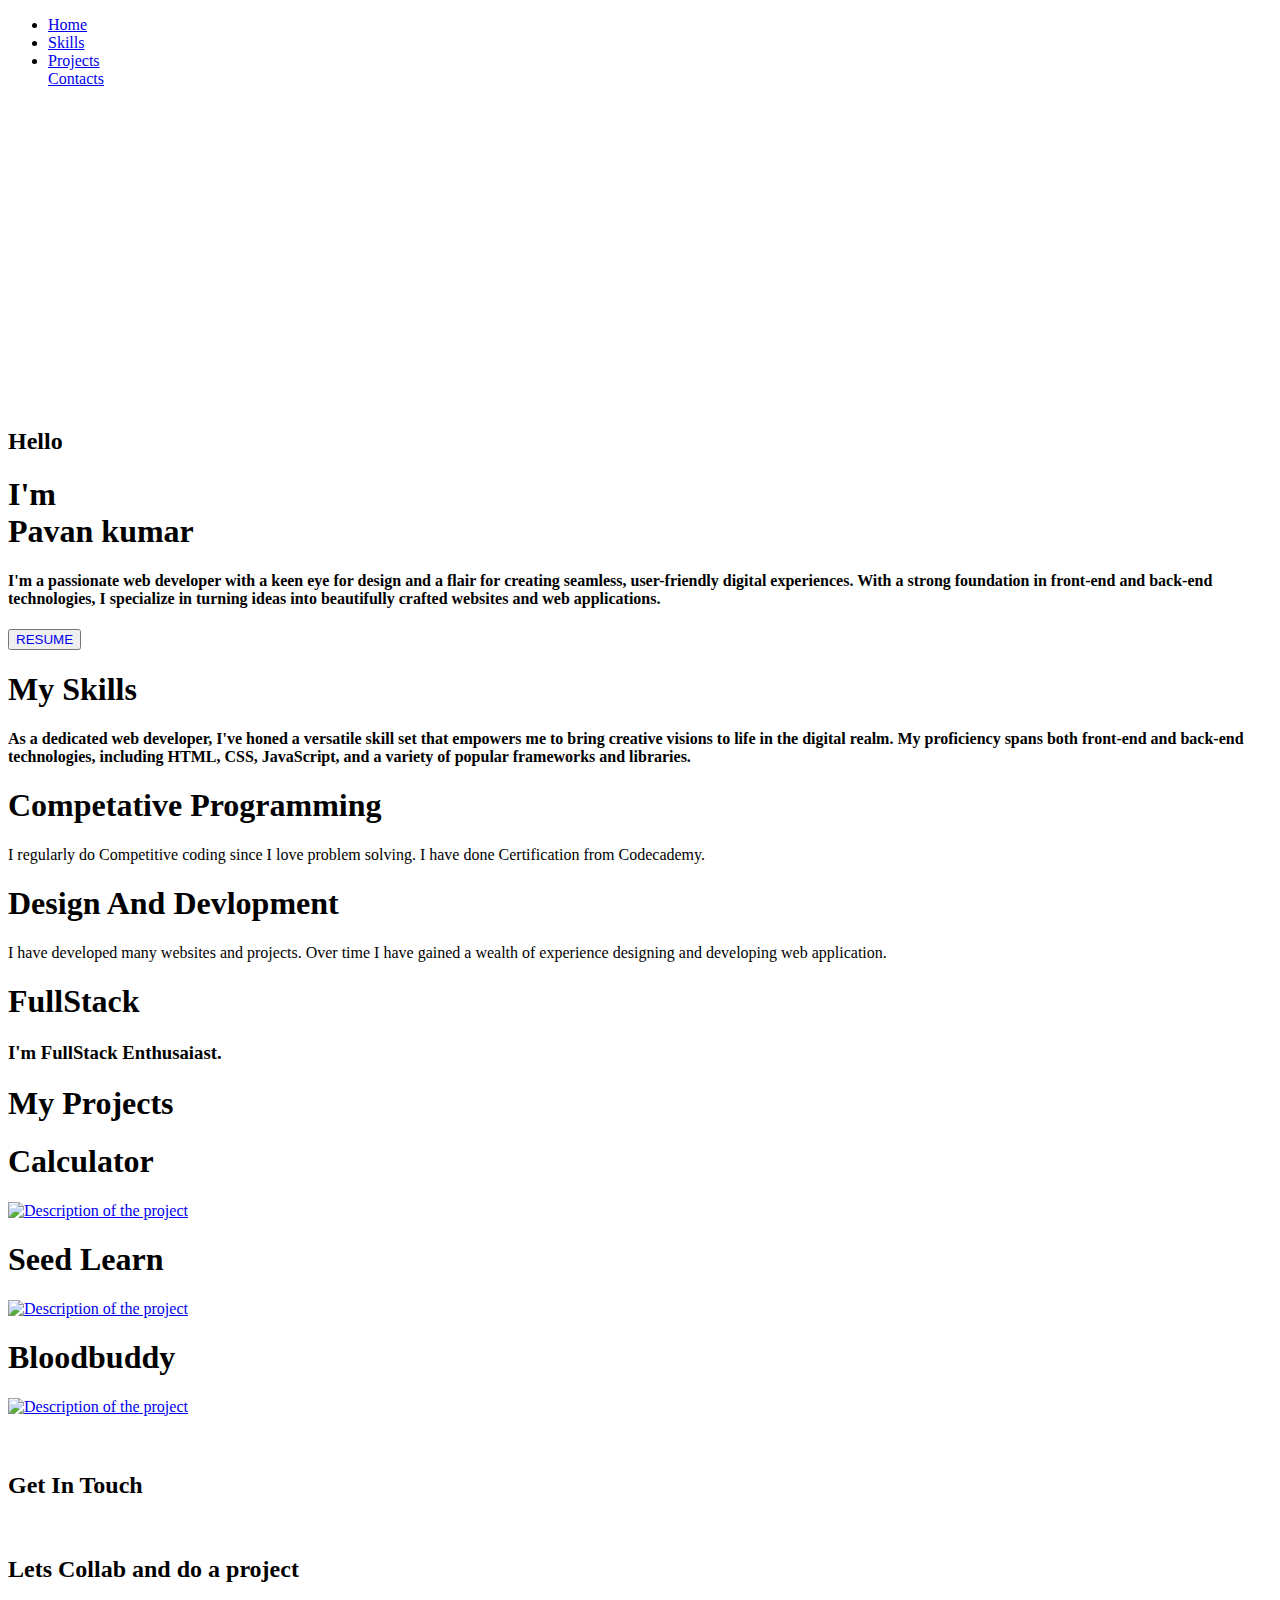
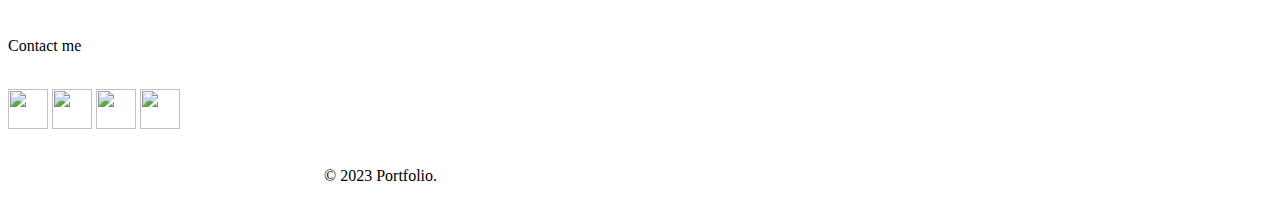
==== index.html @ 29cf9ca5 "Add files via upload" ====
<!DOCTYPE html>
<html lang="en">
  <head>
    <meta charset="UTF-8" />
    <meta http-equiv="X-UA-Compatible" content="IE=edge" />
    <meta name="viewport" content="width=device-width, initial-scale=1.0" />
    <title>Portfolio</title>
    <link rel="stylesheet" href="index.css" />
    <link href="https://cdn.jsdelivr.net/npm/bootstrap@5.3.2/dist/css/bootstrap.min.css" rel="stylesheet" integrity="sha384-T3c6CoIi6uLrA9TneNEoa7RxnatzjcDSCmG1MXxSR1GAsXEV/Dwwykc2MPK8M2HN" crossorigin="anonymous">
    
    
  </head>
  <body>
    <header class="header_section">
      <div class="container">
        <nav class="navbar navbar-expand-lg custom_nav-container">
          <div class="collapse navbar-collapse" id="navbarSupportedContent">
            <ul class="navbar-nav mx-auto">
              <li class="nav-item active">
                <a class="nav-link" href="index.html">Home</a>
              </li>
              <li class="nav-item">
                <a class="nav-link" href="#page1">Skills</a>
              </li>
              <li class="nav-item">
                <a class="nav-link" href="#page2">Projects</a>
              </li>
              <div class="nav-item">
                <a class="nav-link" href="#page3"> Contacts</a>
              </div>
            </ul>
          </div>
        </nav>
      </div>
    </header>

    <div id="main">
      <div id="page">
       
          <img src="./portfolio.png" style="padding: 150px; border-radius: 50%;" alt="" />
        
        <div id="text">
          <h2>Hello</h2>
          <h1>I'm <br>Pavan kumar</h1>
          <h4>
            I'm a passionate web developer with a keen eye for design and a
            flair for creating seamless, user-friendly digital experiences. With
            a strong foundation in front-end and back-end technologies, I
            specialize in turning ideas into beautifully crafted websites and
            web applications.
          </h4>
          <div id="buttons">
            <button id="b2">
              <a style="text-decoration: none" href="https://drive.google.com/file/d/1-6zfv4KjdnlOJ9P8JuEq9acBA0j_WfPY/view?usp=drive_link">RESUME </a>
            </button>
          </div>
        </div>
      </div>


      <!-- ---------------------------------------- -->
      
      <div id="page1">
        <div id="right">
          <div id="text1">
            <h1>My Skills</h1>
            <h4>
              As a dedicated web developer, I've honed a versatile skill set
              that empowers me to bring creative visions to life in the digital
              realm. My proficiency spans both front-end and back-end
              technologies, including HTML, CSS, JavaScript, and a variety of
              popular frameworks and libraries.
            </h4>
          </div>
        </div>
        <div id="left">
          <div class="box">
            <h1>Competative Programming</h1>
            <p>
              I regularly do Competitive coding since I love problem solving. I
              have done Certification from Codecademy.
            </p>
          </div>
          <div class="box">
            <h1>Design And Devlopment</h1>
            <p>
              I have developed many websites and projects. Over time I have
              gained a wealth of experience designing and developing web
              application.
            </p>
          </div>
          <div class="box">
            <h1>FullStack</h1>
            <h3>I'm FullStack Enthusaiast.</h3>
          </div>
        </div>
      </div>



      <div id="page2">
        <div id="text4">
          <h1>My Projects</h1>
        </div>
        
        <div id="project">
          <div class="projects p1">
            <div id="text3">
              <h1>Calculator</h1>
            </div>
            <div id="image">
              <a href="https://paone99.github.io/Task/">
                <img src="./calculator.webp" alt="Description of the project" />
              </a>
            </div>
          </div>
          <div class="projects p2">
            <div id="text3">
              <h1>Seed Learn</h1>
            </div>
            <div id="image">
              <a href="https://github.com/PaONE99/SeedLearn-Front-BackEnd-.git">
                <img id="seed" src="./HomePage.png" alt="Description of the project" />
              </a>
            </div>
          </div>
          <div class="projects p3">
            <div id="text3">
              <h1>Bloodbuddy</h1>
            </div>
            <div id="image">
              <a href="your_destination_link_here">
                <img id="blood" src="./blood.png" alt="Description of the project" />
              </a>
            </div>
          </div>
        </div>
      </div>


      
      <section class="end">
        <div id="page3" class="contact-me">
          <br /><br />
          <h2>Get In Touch</h2>
          <br />

          <h2 class="collab">Lets Collab and do a project</h2>
          <br />

          <p>Contact me</p>
          <br />

          <a class="btn" href="https://mail.google.com/mail/u/0/?tab=rm&ogbl#inbox"
            ><img src="./gmail.png" width="40px" height="40px"
          /></a>


          <a class="btn" href="https://www.linkedin.com/in/pavan-kumar-tungala-996974166/"
            ><img src="./linkdln.png" width="40px" height="40px"
          /></a>

          <a class="btn" href="https://github.com/PaONE99"
            ><img src="./github.jpg" width="40px" height="40px"
          /></a>

          <a class="btn" href="https://www.hackerrank.com/profile/pavan_jfsjd"
            ><img src="./hackerrank.png" width="40px" height="40px"
          /></a>

          <!-- <a class="btn" href=""
            ><img src="./insta.webp" width="40px" height="40px"
          /></a> -->
        </div>

        <div class="bottom-container">
          <div style="width: 50%; margin-left: auto; margin-right: auto">
            <br>
            <p class="copyright">© 2023 Portfolio.</p>
          </div>
        </div>
      </section>
    </div>
   
  </body>
</html>
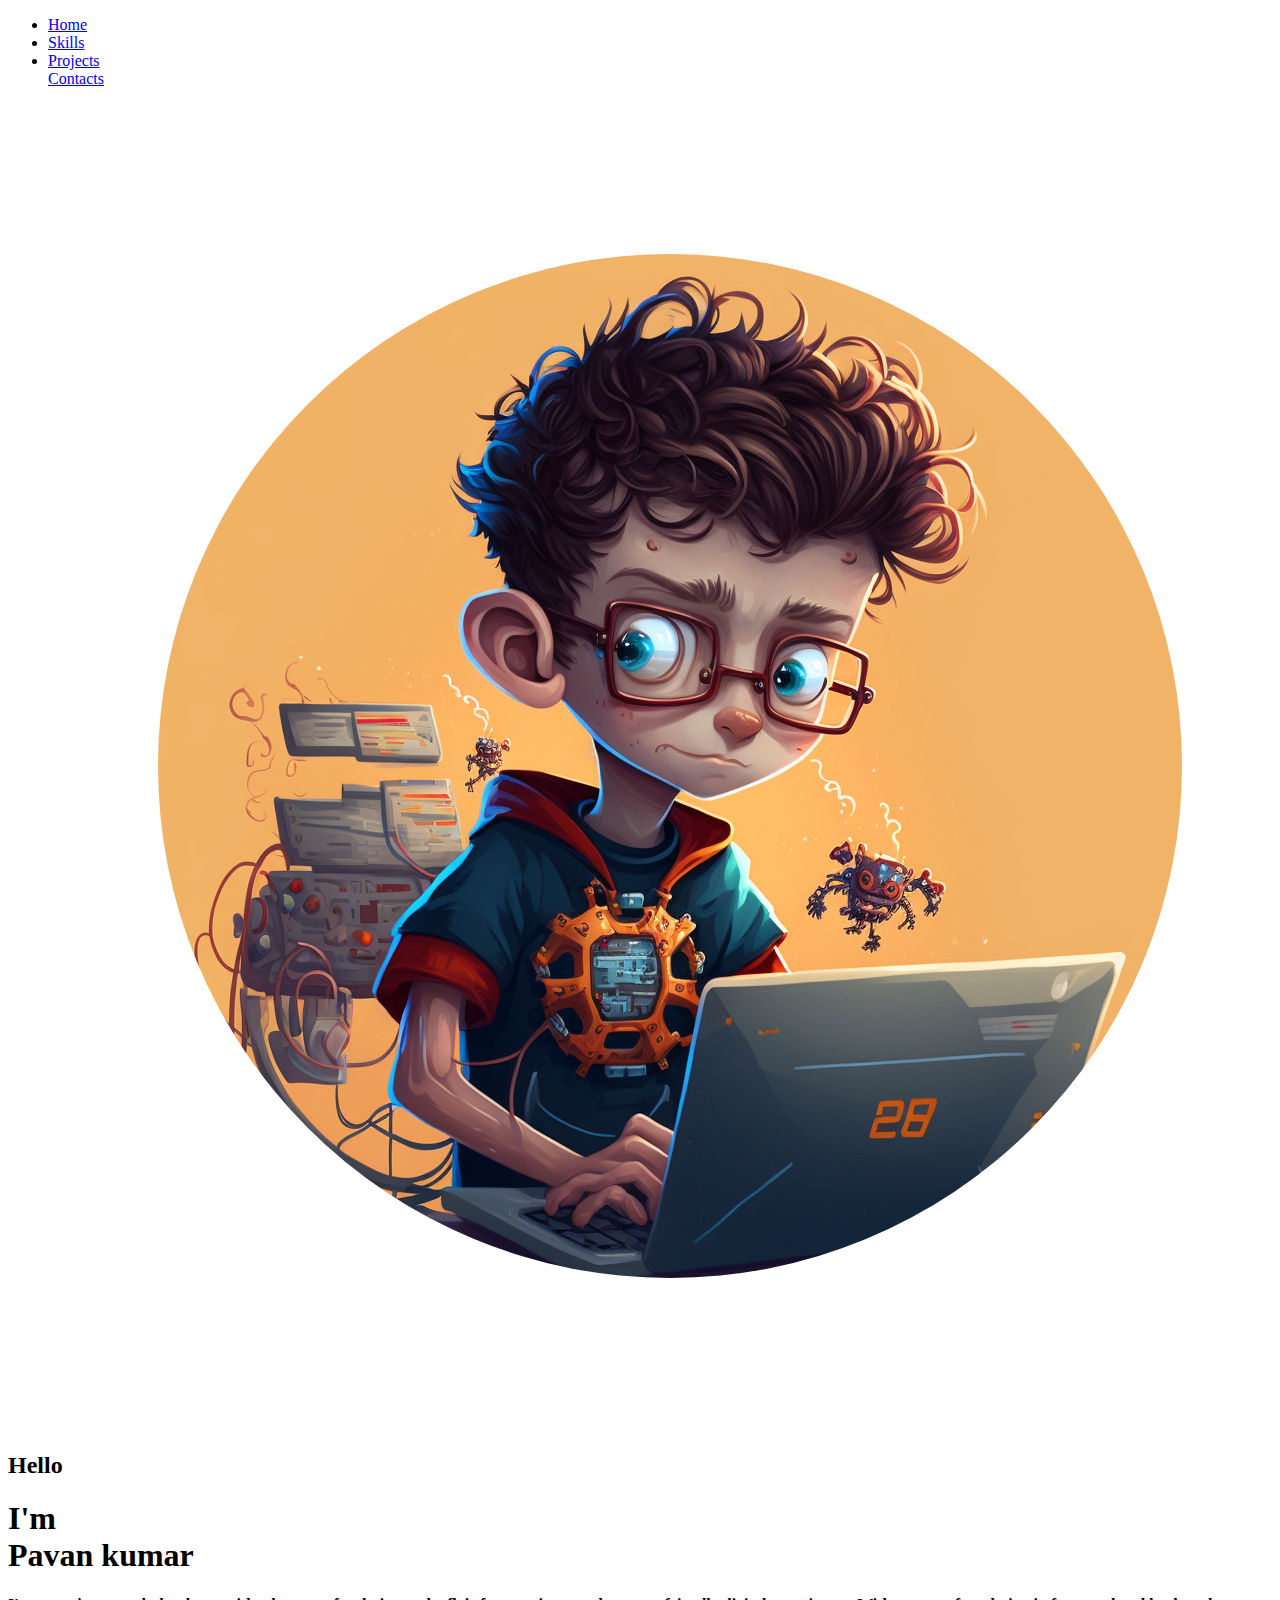
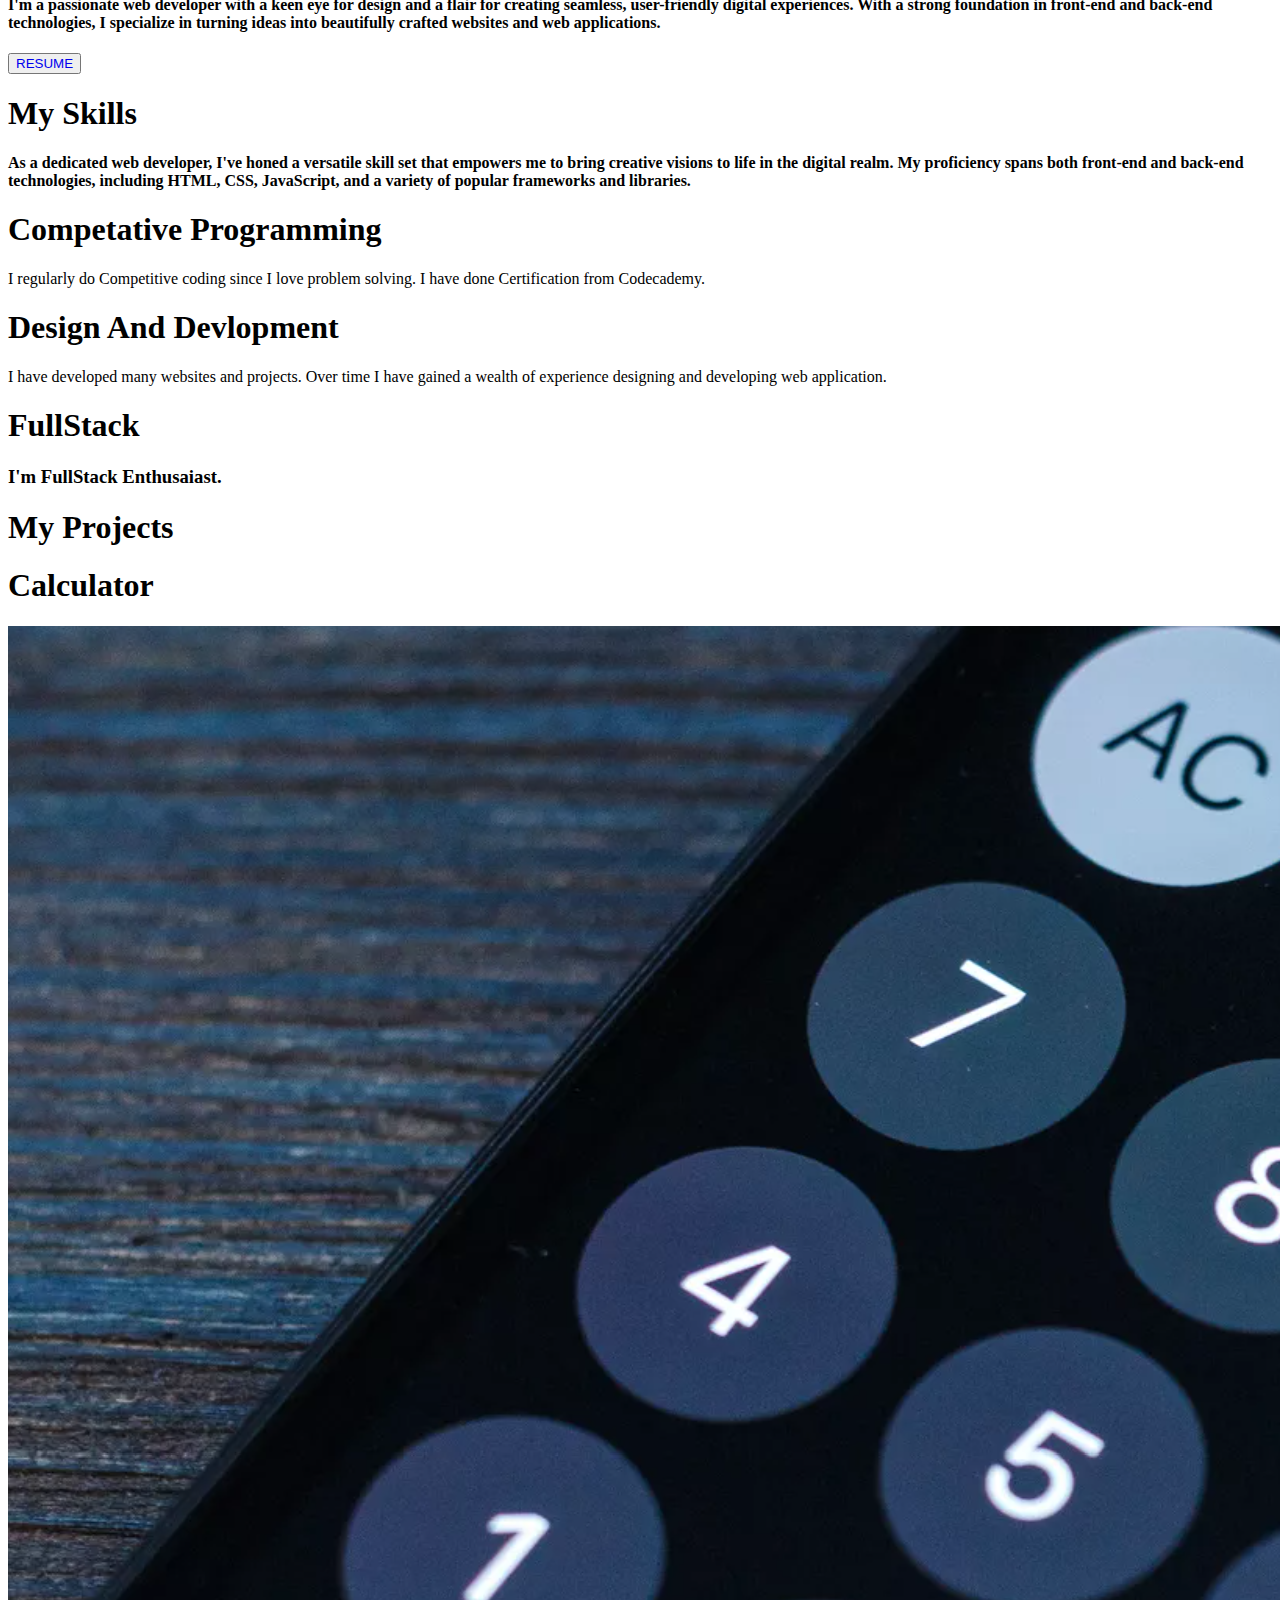
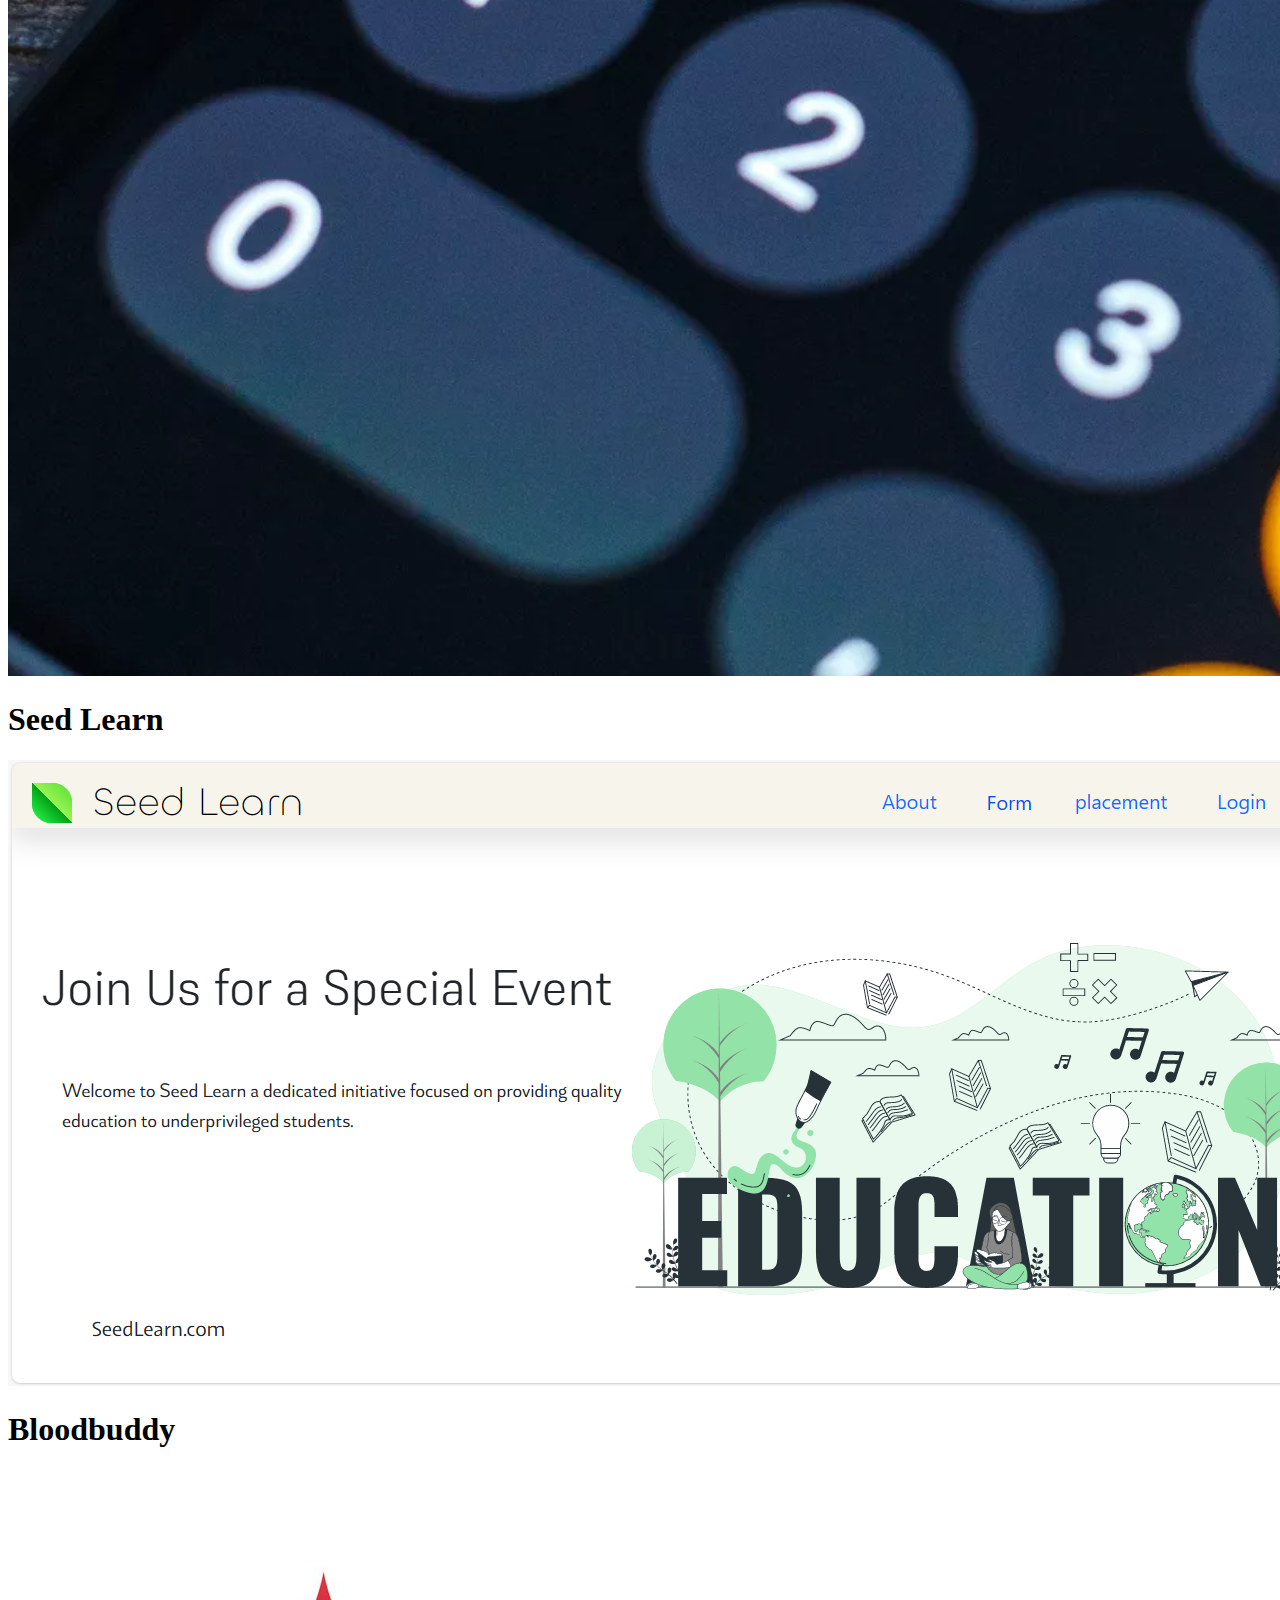
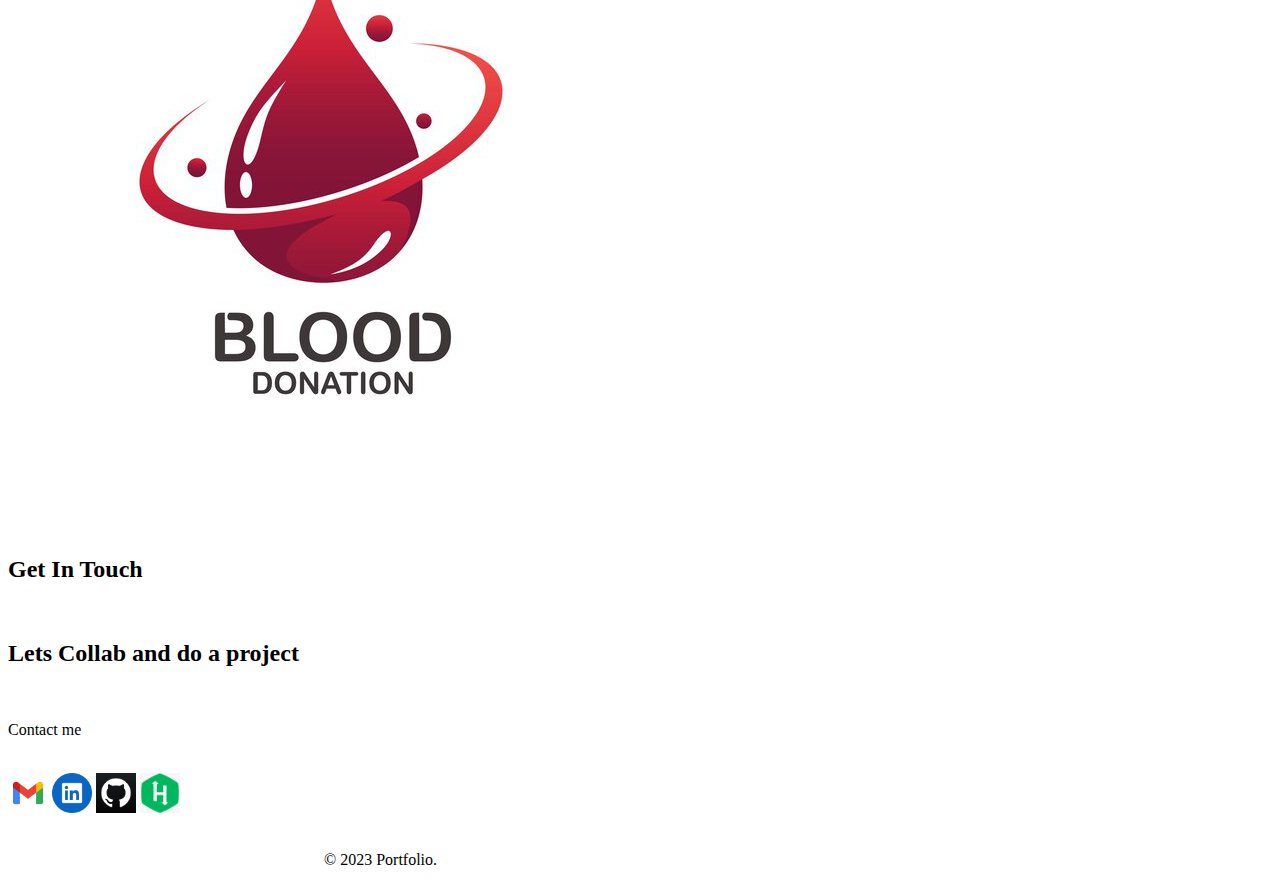
==== commit 6c7a6106: "Update index.html" ====
--- a/index.html
+++ b/index.html
@@ -37,7 +37,7 @@
     <div id="main">
       <div id="page">
        
-          <img src="./portfolio.png" style="padding: 150px; border-radius: 50%;" alt="" />
+          <img src="portfolio/portfolio.png" style="padding: 150px; border-radius: 50%;" alt="" />
         
         <div id="text">
           <h2>Hello</h2>
@@ -110,7 +110,7 @@
             </div>
             <div id="image">
               <a href="https://paone99.github.io/Task/">
-                <img src="./calculator.webp" alt="Description of the project" />
+                <img src="portfolio/calculator.webp" alt="Description of the project" />
               </a>
             </div>
           </div>
@@ -120,7 +120,7 @@
             </div>
             <div id="image">
               <a href="https://github.com/PaONE99/SeedLearn-Front-BackEnd-.git">
-                <img id="seed" src="./HomePage.png" alt="Description of the project" />
+                <img id="seed" src="portfolio/HomePage.png" alt="Description of the project" />
               </a>
             </div>
           </div>
@@ -130,7 +130,7 @@
             </div>
             <div id="image">
               <a href="your_destination_link_here">
-                <img id="blood" src="./blood.png" alt="Description of the project" />
+                <img id="blood" src="portfolio/blood.png" alt="Description of the project" />
               </a>
             </div>
           </div>
@@ -152,20 +152,20 @@
           <br />
 
           <a class="btn" href="https://mail.google.com/mail/u/0/?tab=rm&ogbl#inbox"
-            ><img src="./gmail.png" width="40px" height="40px"
+            ><img src="portfolio/gmail.png" width="40px" height="40px"
           /></a>
 
 
           <a class="btn" href="https://www.linkedin.com/in/pavan-kumar-tungala-996974166/"
-            ><img src="./linkdln.png" width="40px" height="40px"
+            ><img src="portfolio/linkdln.png" width="40px" height="40px"
           /></a>
 
           <a class="btn" href="https://github.com/PaONE99"
-            ><img src="./github.jpg" width="40px" height="40px"
+            ><img src="portfolio/github.jpg" width="40px" height="40px"
           /></a>
 
           <a class="btn" href="https://www.hackerrank.com/profile/pavan_jfsjd"
-            ><img src="./hackerrank.png" width="40px" height="40px"
+            ><img src="portfolio/hackerrank.png" width="40px" height="40px"
           /></a>
 
           <!-- <a class="btn" href=""
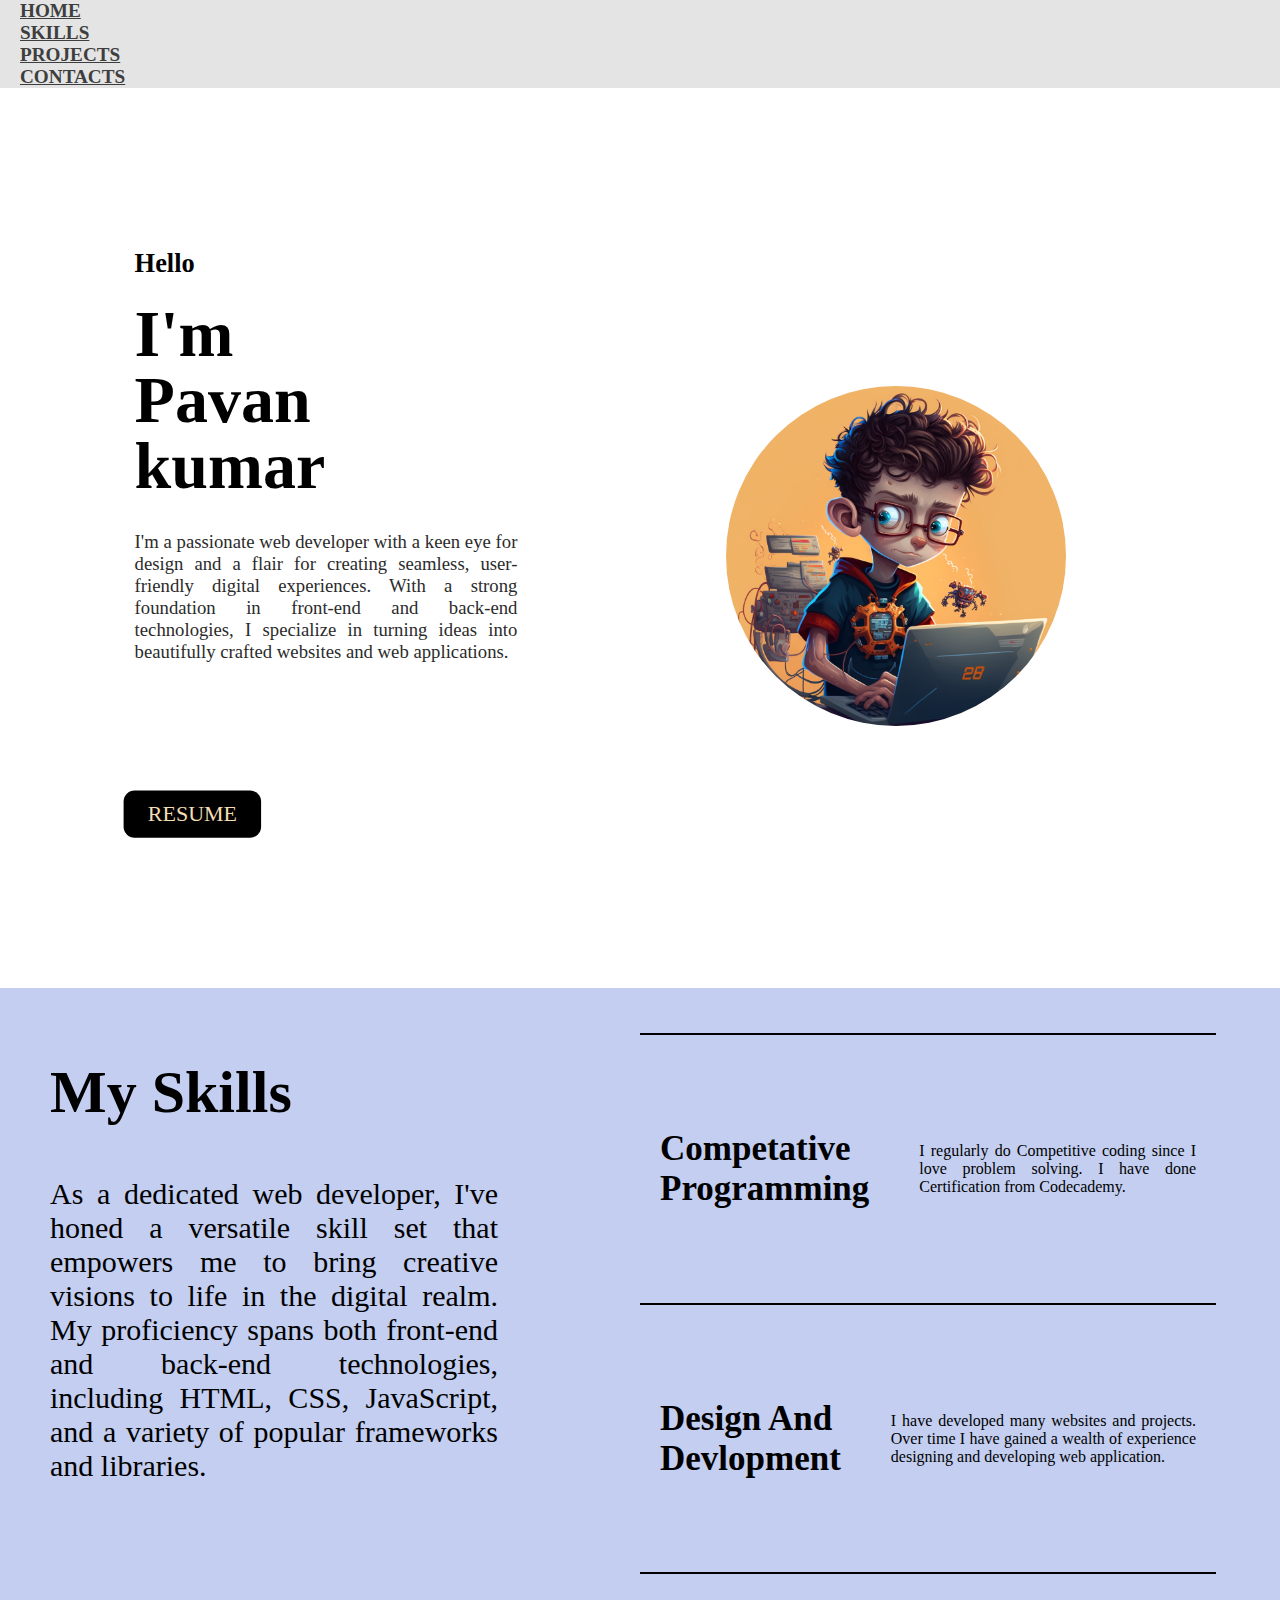
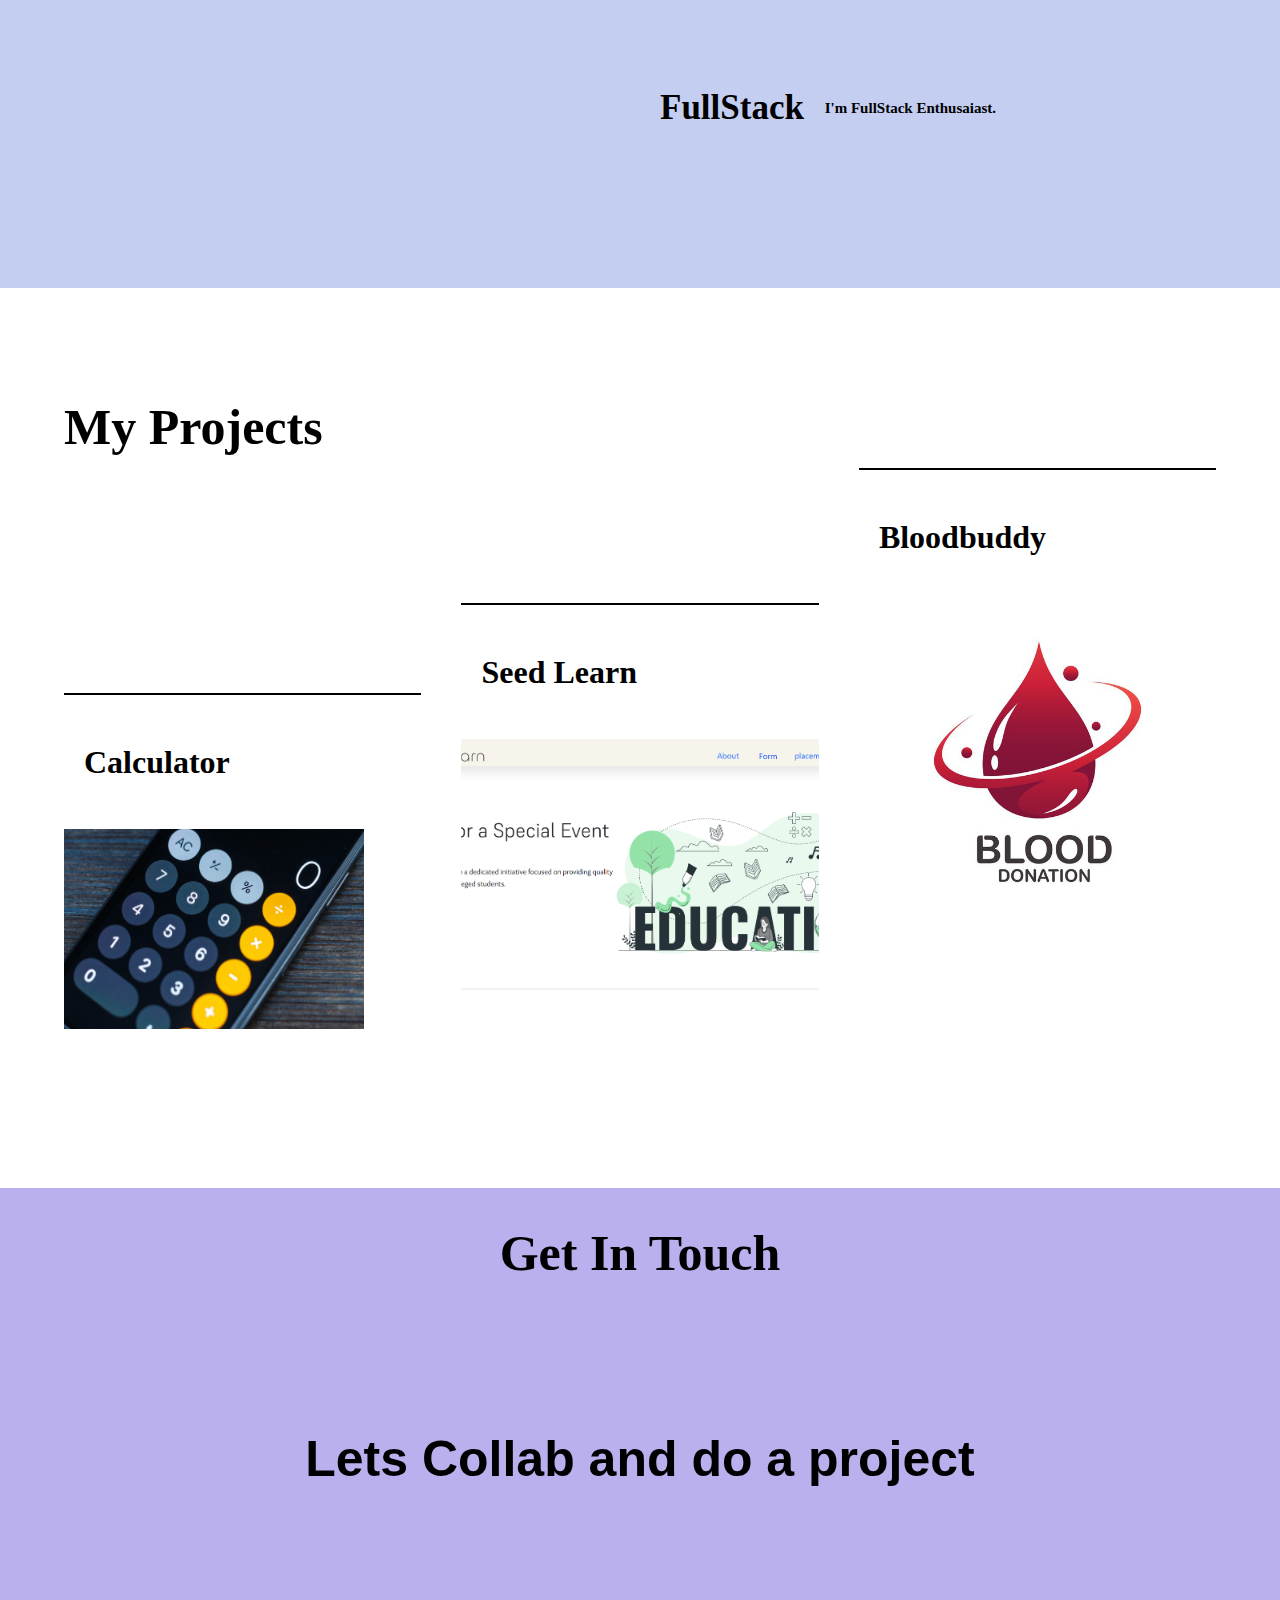
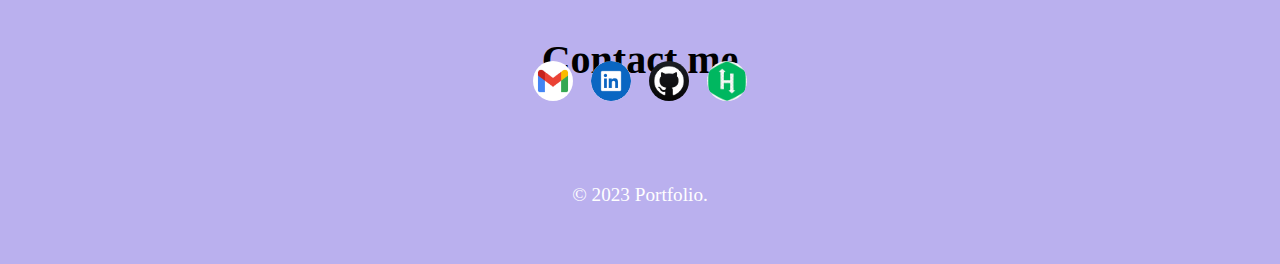
==== commit facf911c: "Update index.html" ====
--- a/index.html
+++ b/index.html
@@ -5,7 +5,7 @@
     <meta http-equiv="X-UA-Compatible" content="IE=edge" />
     <meta name="viewport" content="width=device-width, initial-scale=1.0" />
     <title>Portfolio</title>
-    <link rel="stylesheet" href="index.css" />
+    <link rel="stylesheet" href="portfolio/index.css" />
     <link href="https://cdn.jsdelivr.net/npm/bootstrap@5.3.2/dist/css/bootstrap.min.css" rel="stylesheet" integrity="sha384-T3c6CoIi6uLrA9TneNEoa7RxnatzjcDSCmG1MXxSR1GAsXEV/Dwwykc2MPK8M2HN" crossorigin="anonymous">
     
     
--- a/portfolio/index.css
+++ b/portfolio/index.css
@@ -0,0 +1,307 @@
+*{
+      margin: 0%;
+      padding: 0%;
+      box-sizing: border-box;
+      font-family: montserrat;
+  }
+  html,body{
+      height: 100%;
+      width: 100%;
+  }
+  #main{
+      position: relative;
+      overflow: hidden;
+  }
+  #page{
+      position: relative;
+      height: 100vh;
+      width: 100vw;
+      background-color: #fff;
+  }
+  #page>img{
+      position: absolute;
+      right: 5%;
+      top: 52%;
+      transform: translateY(-50%);
+      width: 50%;
+  }
+  #page>#nav{
+      display: flex;
+      align-items: center;
+      justify-content: space-between;
+      padding: 0px 30px;
+      position: absolute;
+      z-index: 9;
+      height: 10%;
+      width: 100%;
+  }
+  #center-nav{
+      display: flex;
+      gap: 20px;
+      text-align: center;
+  }
+  #center-nav>a{
+      text-decoration: none;
+      color: #000;
+      font-weight: 500;
+      font-size: 18px;
+      text-align: center;
+  }
+  #nav>input{
+      padding: 10px 5px;
+      border-radius: 10px;
+      border: 1px solid #dadada;
+      text-transform: uppercase;
+  }
+  #text{
+      padding: 30px 50px;
+      position: relative;
+      top: 18%;
+      left: 8%;
+      height: 75%;
+      width: 35%;
+      scale: 1.1;
+  }
+  #text>h1{
+      font-size: 60px;
+      line-height: 1;
+      margin-top: 20px;
+  }
+  #text>h4{
+      margin-top: 30px;
+      color: #2b2b2b;
+      font-size: 17px;
+      font-weight: 500;
+      text-align: justify;
+      text-justify: inter-word;
+  }
+  #text1>h4{
+    text-align: justify;
+    text-justify: inter-word;
+  }
+
+ 
+  #buttons{
+      position: absolute;
+      left: 0%;
+      bottom: 13%;
+      height: 20%;
+      width: 100%;
+  }
+  #buttons>button{
+      padding: 10px 22px ;
+      border-radius: 10px;
+      border: none;
+      font-weight: 500;
+  }
+  #buttons>button>a{
+      font-size: 20px;
+      color: wheat;
+  }
+  #buttons>#b2{
+      margin-left: 40px;
+      margin-top: 70px;
+      background-color: black;
+  }
+  
+  #page1{
+      position: relative;
+      height: 100vh;
+      width: 100vw;
+      background-color: #c3cef0;
+      /* padding: 50px; */
+  }
+  #page1>#left{
+      position: absolute;
+      right: 5%;
+      height: 90%;
+      top: 50%;
+      transform: translateY(-50%);
+      width: 45%;
+      /* padding: 50px; */
+  }
+  #left>.box{
+      display: flex;
+      align-items: center;
+      justify-content: space-between;
+      padding: 0px 20px;
+      height: 33.3%;
+      width: 100%;
+      border-top: 2px solid #000;
+  }
+  #left>.box>h4{
+      font-size: 30px;
+  }
+  
+  #left>.box>h1{
+      font-size: 35px;
+  }
+  #left>.box>p{
+      margin-left: 50px;
+      text-align: justify;
+    text-justify: inter-word;
+  }
+  #left>.box>h3{
+    font-size: 15px;
+    margin-right: 200px;
+  }
+
+  
+  #text1{
+      margin: 50px 50px;
+      height: 30%;
+      width: 50%;
+      position: absolute;
+      z-index: 9;
+  }
+  #text1>h1{
+      font-size: 60px;
+      margin-top: 20px;
+  }
+  #text1>h4{
+      font-size: 30px;
+      color:black;
+      font-weight: 500;
+      width: 70%;
+      margin-top: 50px;
+  }
+  #text1>h5{
+      color: #8873EF;
+      transform: rotate(-20deg);
+      position: absolute;
+      left: -2%;
+  }
+
+  #page2{
+      position: relative;
+      height: 100vh;
+      width: 100vw;
+      background-color: #fff;
+  }
+  #project{
+      display: flex;
+      align-items: center;
+      justify-content: space-between;
+      height: 50%;
+      width: 90%;
+      position: absolute;
+      left: 50%;
+      transform: translateX(-50%);
+      bottom: 5%;
+  }
+  .projects{
+      border-top: 2px solid #000;
+      height: 100%;
+      width: 31%;
+  }
+  #text3{
+      display: flex;
+      align-items: center;
+      justify-content: space-between;
+      padding: 0px 20px;
+      height: 30%;
+      width: 100%;
+  }
+  #image{
+      height: 70%;
+      width: 100%;
+  }
+  #seed{
+    height: 80%;
+    width: 100%;
+    object-fit: cover;
+  }
+  #blood{
+    height: 100%;
+    width: 100%;
+    object-fit: cover;
+  }
+  #image>img{
+      height: 100%;
+      width: 100%;
+      object-fit: cover;
+  }
+  .p1 img{
+      height: 200px;
+      width: 300px;
+  }
+  .p2{
+      position: relative;
+      top: -20%;
+  }
+  .p3{
+      position: relative;
+      top: -50%;
+  }
+  #text4{
+      position: absolute;
+      top: 10%;
+      left: 5%;
+      height: 20%;
+      width: 30%;
+  }
+  #text4>h1{
+      margin-top: 20px;
+      font-size: 50px;
+  }
+  
+
+
+.end{
+      background-color: #bab0ee;
+      text-align: center;
+      padding-bottom: 50px;
+
+}
+.contact-me p
+{
+      font-size: 40px;
+}
+.contact-me h2
+{
+      font-size: 50px;
+}
+.contact-me p
+{
+      font-size: 40px;
+}
+  .contact-me{
+      width: 100%;
+      height: 570px;
+      font-weight: bold;
+      position: relative;
+    }
+    .collab{
+      font-size: 3.1rem;
+      font-family: 'Montserrat', sans-serif;
+      display: block;
+      font-weight: bolder;
+      margin: 100px auto;
+      padding: 30px 0;
+    }
+    .copyright{
+      color:white;
+      font-size: 1.2rem;
+      margin: 0;
+      padding: 8px 0 8px 0;
+    }
+    .btn{
+      padding:7px 7px;
+    }
+    .btn > img{
+        border-radius: 50%;
+        position: relative;
+        bottom: 40px;
+    }
+   
+    
+    .nav-item > a{
+        color:#3e3e3e !important ;
+        font-size: 1.2rem;
+        font-weight: 600;
+        margin: 7px 20px;
+        text-transform: uppercase;
+    }
+    .header_section{
+        background-color: #2222221f;
+    }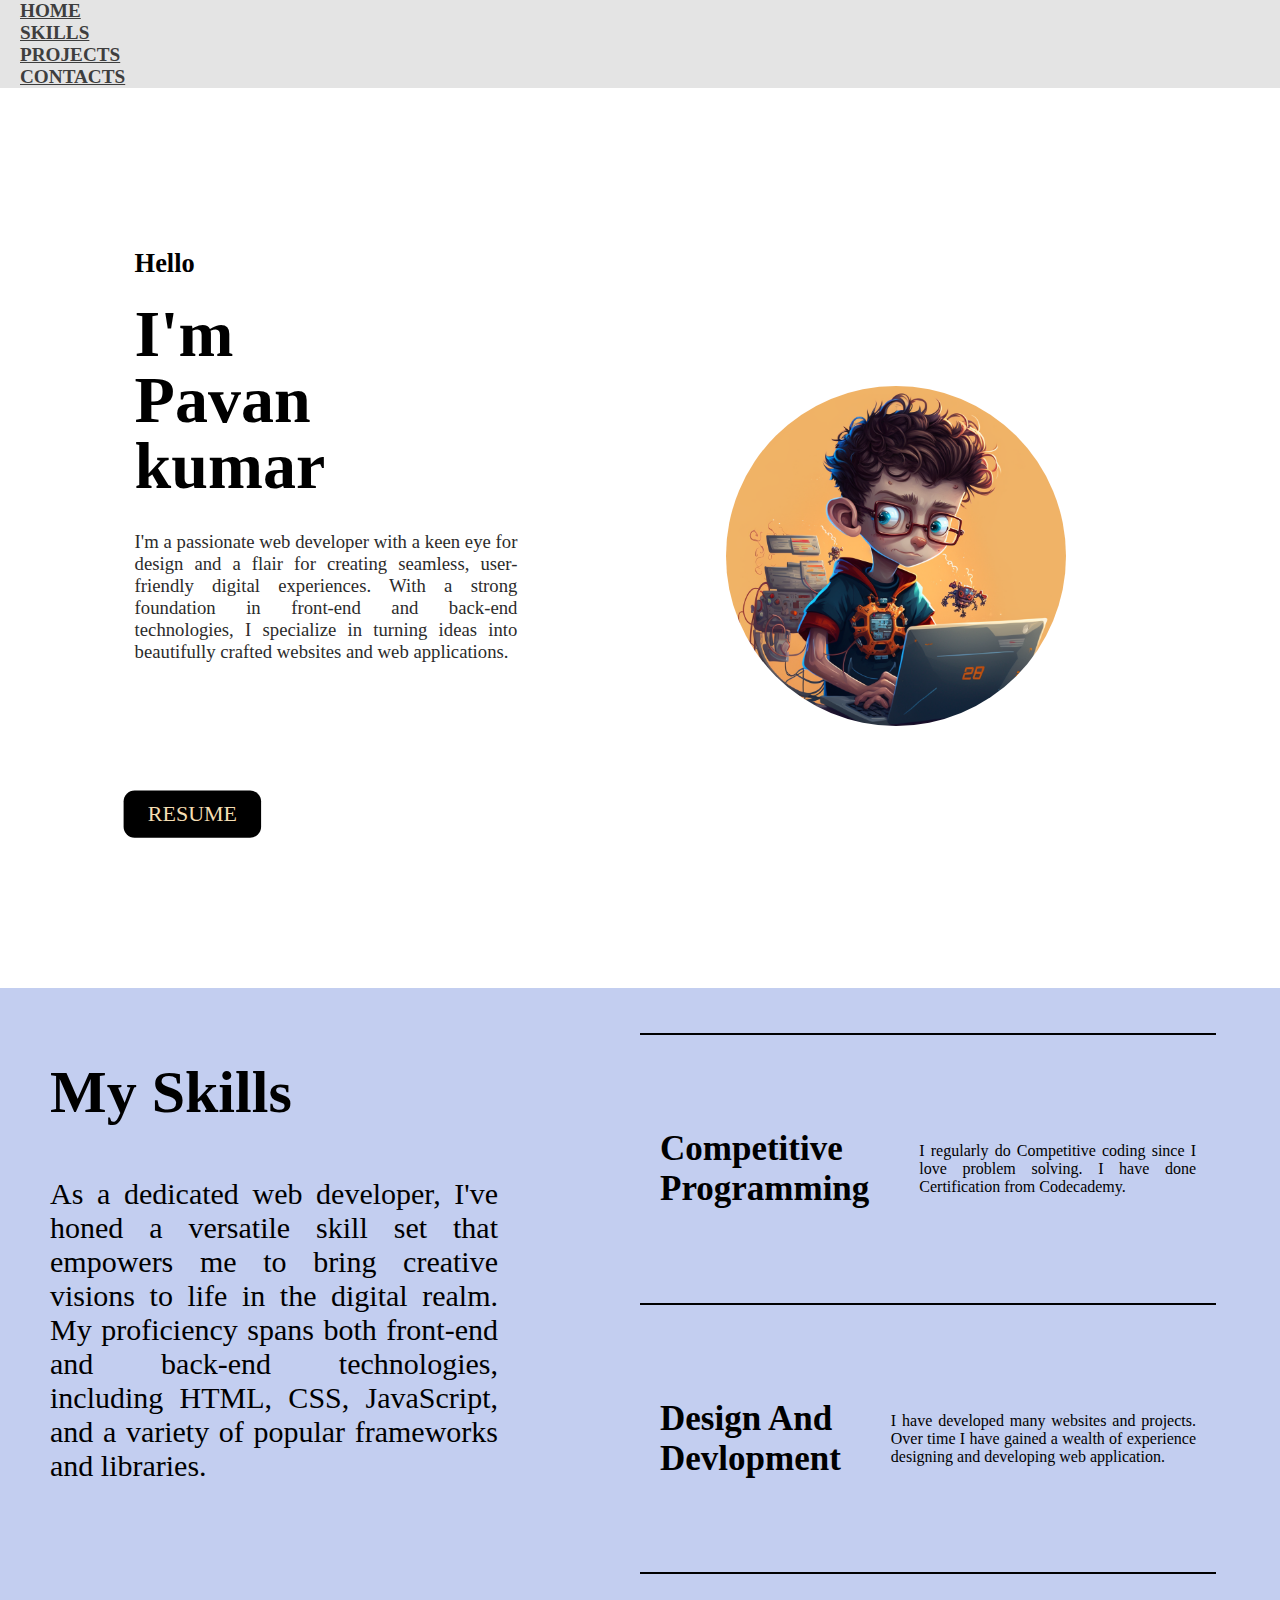
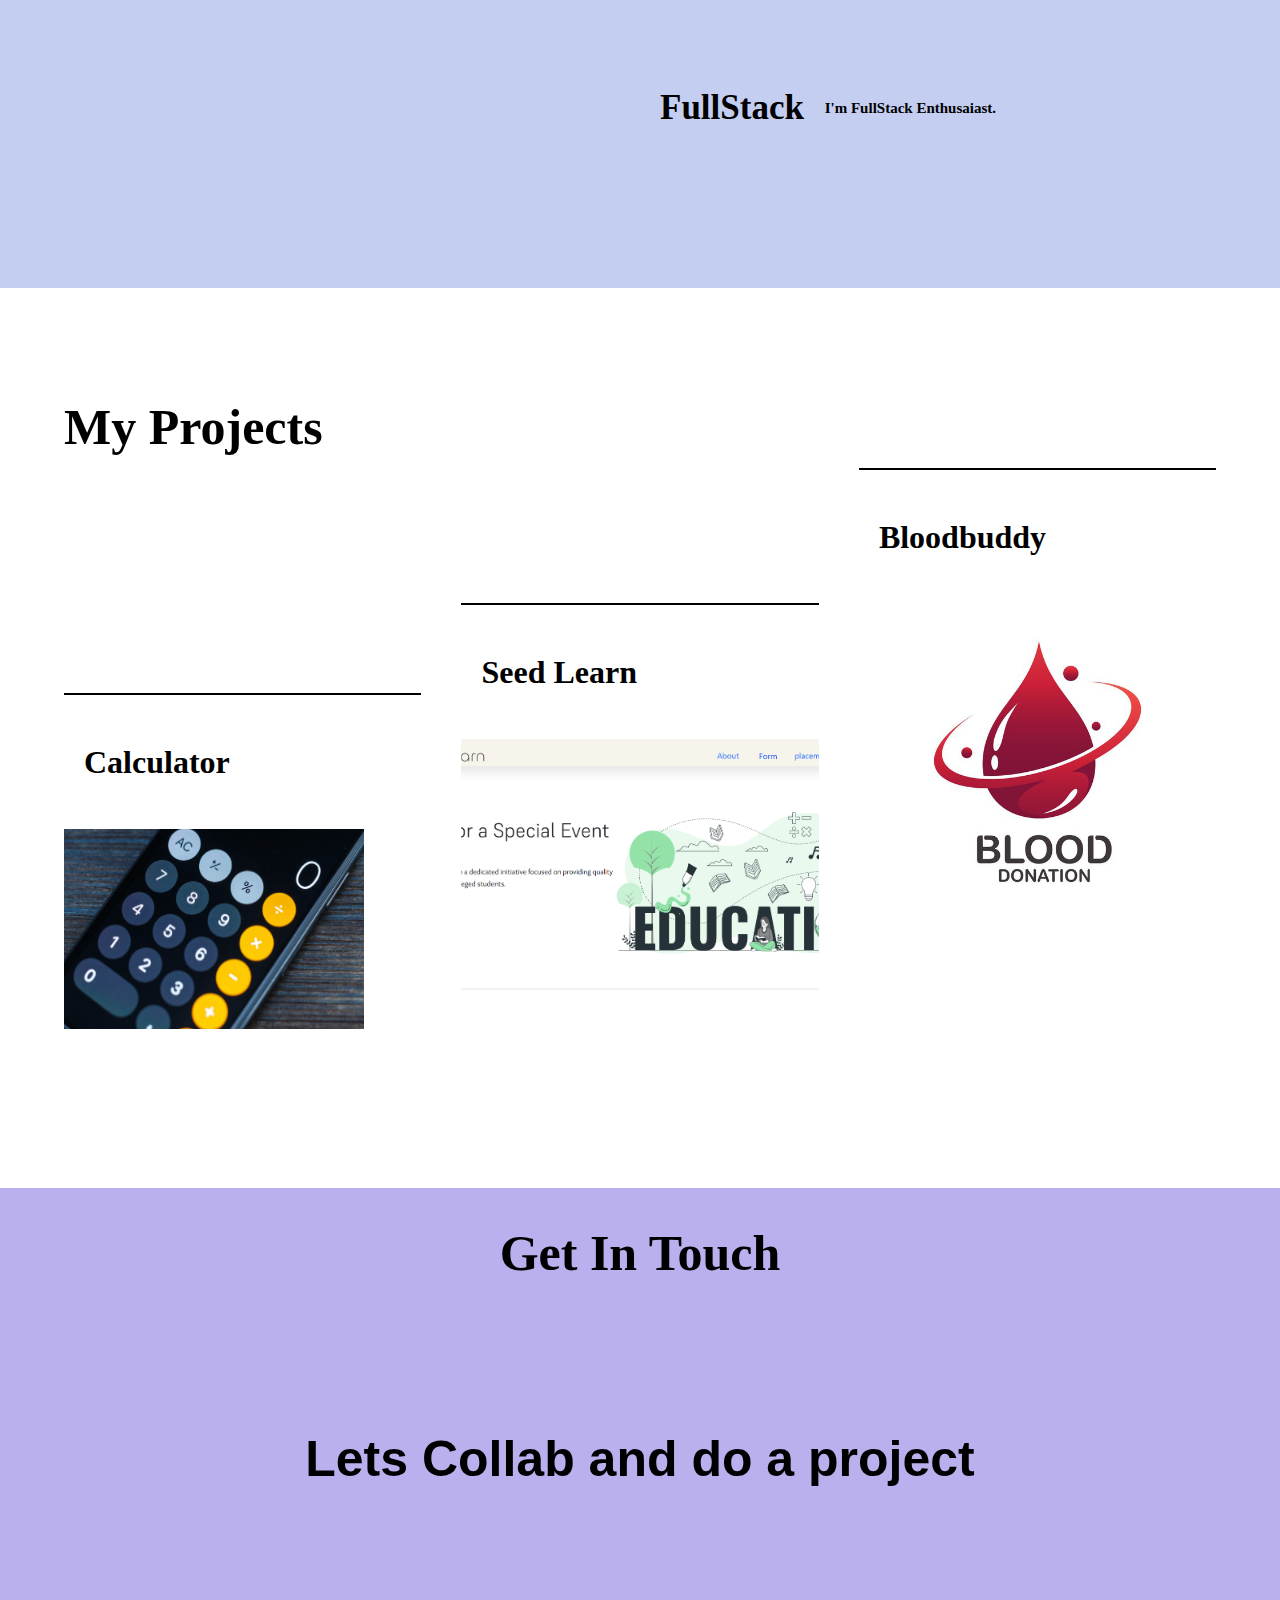
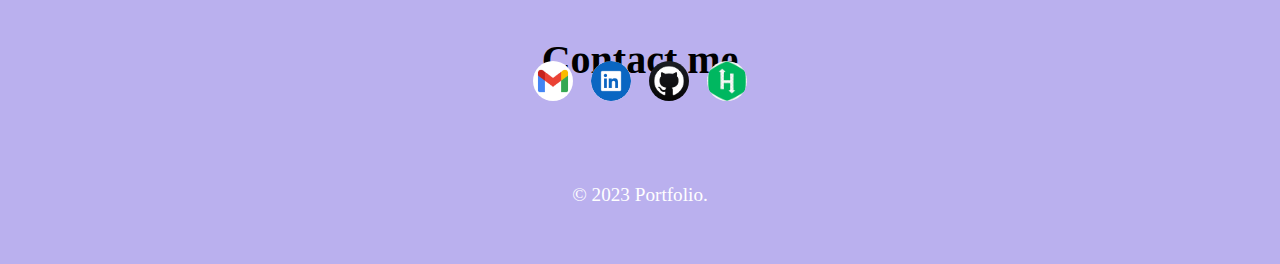
==== commit 2bda6cb2: "Update index.html" ====
--- a/index.html
+++ b/index.html
@@ -75,7 +75,7 @@
         </div>
         <div id="left">
           <div class="box">
-            <h1>Competative Programming</h1>
+            <h1>Competitive Programming</h1>
             <p>
               I regularly do Competitive coding since I love problem solving. I
               have done Certification from Codecademy.
